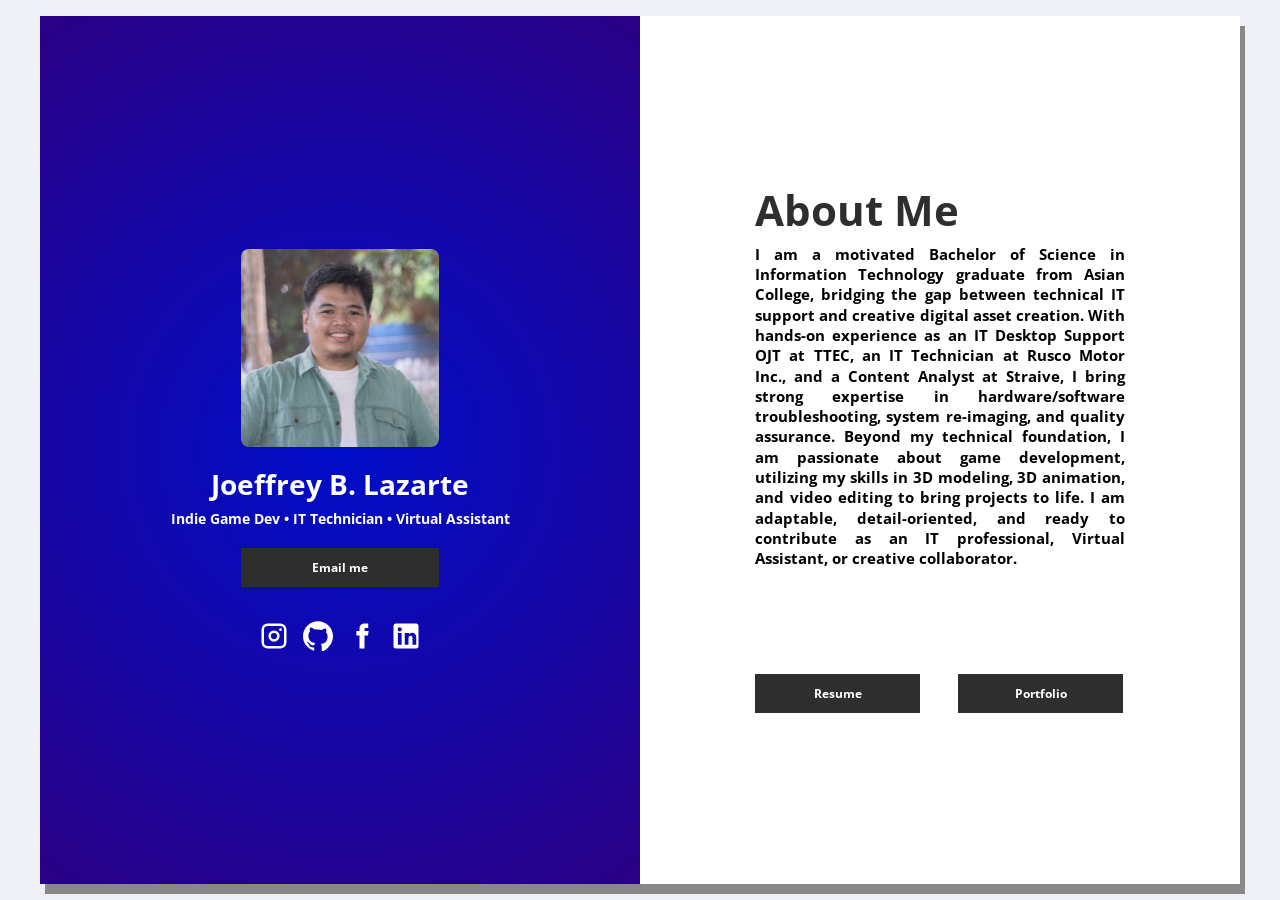
==== index.html @ 1487b23a "Add files via upload" ====
<!DOCTYPE html>
<html lang="en">
<head>
<meta charset="UTF-8">
<meta name="viewport" content="width=device-width, initial-scale=1">
<title>Esha Kurana | Game Developer</title>
<link rel="preconnect" href="https://fonts.googleapis.com">
<link rel="preconnect" href="https://fonts.gstatic.com" crossorigin>
<link href="https://fonts.googleapis.com/css2?family=Open+Sans:wght@600;700&display=swap" rel="stylesheet">
<style>
  :root {
    --panel: radial-gradient(circle, rgba(0, 13, 201, 1) 0%, rgba(42, 0, 133, 1) 100%);
    --ink: #2e2e2e;
    --white: #ffffff;
    --page: #eef0f5;
  }
  * { box-sizing: border-box; margin: 0; padding: 0; }
  body {
    font-family: "Open Sans", Arial, sans-serif;
    background: var(--page);
    color: var(--ink);
    min-height: 100vh;
    padding: 16px;
  }
  .card {
    display: grid;
    grid-template-columns: 1fr 1fr;
    min-height: calc(100vh - 32px);
    max-width: 1200px;
    margin: 0 auto;
    box-shadow: 5px 10px #888888;
  }

  /* LEFT PANEL */
  .profile {
    background: #000dc9;
    background: var(--panel);
    display: flex;
    flex-direction: column;
    align-items: center;
    justify-content: center;
    padding: 40px 20px;
    text-align: center;
  }
  .profile img {
    width: 198px;
    height: 198px;
    object-fit: cover;
    display: block;
    background: #d9cfcf;
  }
  .profile h1 {
    color: white;
    font-size: 28px;
    line-height: 1.1;
    margin-top: 22px;
    max-width: 260px;
  }
  .profile h2 {
    color: white;
    font-size: 14px;
    font-weight: 700;
    margin-top: 10px;
  }
  .btn {
    display: block;
    background: var(--ink);
    color: var(--white);
    text-decoration: none;
    font-size: 12px;
    font-weight: 700;
    text-align: center;
    padding: 11px 0;
    width: 198px;
    transition: background .2s;
  }
  .btn:hover, .btn:focus-visible { background: #000; }
  .profile .btn { margin-top: 20px; }

  .social { display: flex; gap: 14px; align-items: center; margin-top: 34px; }
  .social a { color: var(--white); display: flex; }
  .social svg { width: 30px; height: 30px; fill: currentColor; }

  /* RIGHT PANEL */
  .about {
    background: var(--white);
    display: flex;
    flex-direction: column;
    justify-content: center;
    padding: 40px 70px;
    text-align: justify;
    text-justify: inter-word;
  }
  .about-inner { max-width: 370px; margin: 0 auto; width: 100%; }
  .about h1 { font-size: 42px; line-height: 1.1; }
  .about p {
    font-size: 14.5px;
    font-weight: 700;
    line-height: 1.4;
    color: #000;
    margin-top: 12px;
  }
  .actions { display: flex; gap: 38px; margin-top: 105px; }
  .actions .btn { width: 165px; }

/* TABLET / MOBILE */
@media (max-width: 760px) {
  .card { grid-template-columns: 1fr; }
  .about { padding: 40px 28px; }
  .actions {
    margin-top: 40px;
    flex-wrap: nowrap;   /* keep buttons side by side */
    gap: 16px;
  }
  .actions .btn {
    width: auto;         /* stop using the fixed 165px */
    flex: 1;             /* each button takes half the row */
  }
}

/* SMALL PHONES */
@media (max-width: 480px) {
  .about { padding: 32px 20px; }
  .about h1 { font-size: 34px; }
  .about p { font-size: 14px; }
  .actions { gap: 12px; }
}
</style>
</head>
<body>

<main class="card">

  <!-- LEFT: profile -->
  <section class="profile">
    <!-- Replace "profile.jpg" with your own photo -->
    <img src="face.png" alt="Photo of Joeffrey B. Lazarte" style="border-radius: 8px">
    <h1>Joeffrey B. Lazarte</h1>
    <h2>Indie Game Dev • IT Technician • Virtual Assistant</h2>
    <a class="btn" href="mailto:dodot.lazarte@gmail.com">Email me</a>

    <nav class="social" aria-label="Social media">
      <!-- Replace each href="#" with your profile links -->
      <a href="https://www.instagram.com/dodotxd/" aria-label="Instagram">
        <svg viewBox="0 0 24 24"><path d="M7 2h10a5 5 0 0 1 5 5v10a5 5 0 0 1-5 5H7a5 5 0 0 1-5-5V7a5 5 0 0 1 5-5zm0 2a3 3 0 0 0-3 3v10a3 3 0 0 0 3 3h10a3 3 0 0 0 3-3V7a3 3 0 0 0-3-3H7zm5 3.5a4.5 4.5 0 1 1 0 9 4.5 4.5 0 0 1 0-9zm0 2a2.5 2.5 0 1 0 0 5 2.5 2.5 0 0 0 0-5zM17.2 5.8a1.1 1.1 0 1 1 0 2.2 1.1 1.1 0 0 1 0-2.2z"/></svg>
      </a>
<a href="https://github.com/DodotXDD" aria-label="GitHub" target="_blank" rel="noopener">
  <svg viewBox="0 0 24 24"><path d="M12 .297c-6.63 0-12 5.373-12 12 0 5.303 3.438 9.8 8.205 11.385.6.113.82-.258.82-.577 0-.285-.01-1.04-.015-2.04-3.338.724-4.042-1.61-4.042-1.61-.546-1.387-1.333-1.756-1.333-1.756-1.089-.745.083-.729.083-.729 1.205.084 1.839 1.237 1.839 1.237 1.07 1.834 2.807 1.304 3.492.997.107-.775.418-1.305.762-1.604-2.665-.305-5.467-1.334-5.467-5.931 0-1.311.469-2.381 1.236-3.221-.124-.303-.535-1.524.117-3.176 0 0 1.008-.322 3.301 1.23A11.509 11.509 0 0 1 12 6.844c1.02.005 2.047.138 3.006.404 2.291-1.552 3.297-1.23 3.297-1.23.653 1.653.242 2.874.118 3.176.77.84 1.235 1.911 1.235 3.221 0 4.609-2.807 5.624-5.479 5.921.43.372.823 1.102.823 2.222 0 1.606-.015 2.896-.015 3.286 0 .321.216.694.825.576C20.565 22.092 24 17.592 24 12.297c0-6.627-5.373-12-12-12"/></svg>
</a>
      </a>
      <a href="https://www.facebook.com/joeffrey.lazarte.988/" aria-label="Facebook">
        <svg viewBox="0 0 24 24"><path d="M14 8V6.500c0-.7.200-1 1.200-1H17V2h-2.800C11.300 2 10 3.700 10 6v2H7.500v3.500H10V22h4v-10.500h2.800L17.300 8H14z"/></svg>
      </a>
      <a href="https://www.linkedin.com/in/joeffrey-lazarte-47297b235" aria-label="LinkedIn">
        <svg viewBox="0 0 24 24"><path d="M4 2h16a2 2 0 0 1 2 2v16a2 2 0 0 1-2 2H4a2 2 0 0 1-2-2V4a2 2 0 0 1 2-2zm1.500 7.500V19h3V9.500h-3zM7 5a1.700 1.700 0 1 0 0 3.400A1.700 1.700 0 0 0 7 5zm4 4.500V19h3v-5c0-1.400.6-2.200 1.700-2.200 1.100 0 1.500.8 1.500 2.200v5h3v-5.700c0-2.700-1.400-4-3.300-4-1.300 0-2.100.7-2.500 1.300V9.500H11z" fill-rule="evenodd"/></svg>
      </a>
    </nav>
  </section>

  <!-- RIGHT: about -->
  <section class="about">
    <div class="about-inner">
      <h1>About Me</h1>
      <p>
I am a motivated Bachelor of Science in Information Technology graduate from Asian College, bridging the gap between technical IT support and creative digital asset creation. With hands-on experience as an IT Desktop Support OJT at TTEC, an IT Technician at Rusco Motor Inc., and a Content Analyst at Straive, I bring strong expertise in hardware/software troubleshooting, system re-imaging, and quality assurance. Beyond my technical foundation, I am passionate about game development, utilizing my skills in 3D modeling, 3D animation, and video editing to bring projects to life. I am adaptable, detail-oriented, and ready to contribute as an IT professional, Virtual Assistant, or creative collaborator.
      </p>
      <div class="actions">
        <!-- Replace with links to your resume and portfolio -->
        <a class="btn" href="https://drive.google.com/file/d/1VAEqomhsJ4fU99PU3t4I140rJVfpsrLW/view?usp=sharing">Resume</a>
        <a class="btn" href="https://github.com/DodotXDD">Portfolio</a>
      </div>
    </div>
  </section>

</main>

</body>
</html>
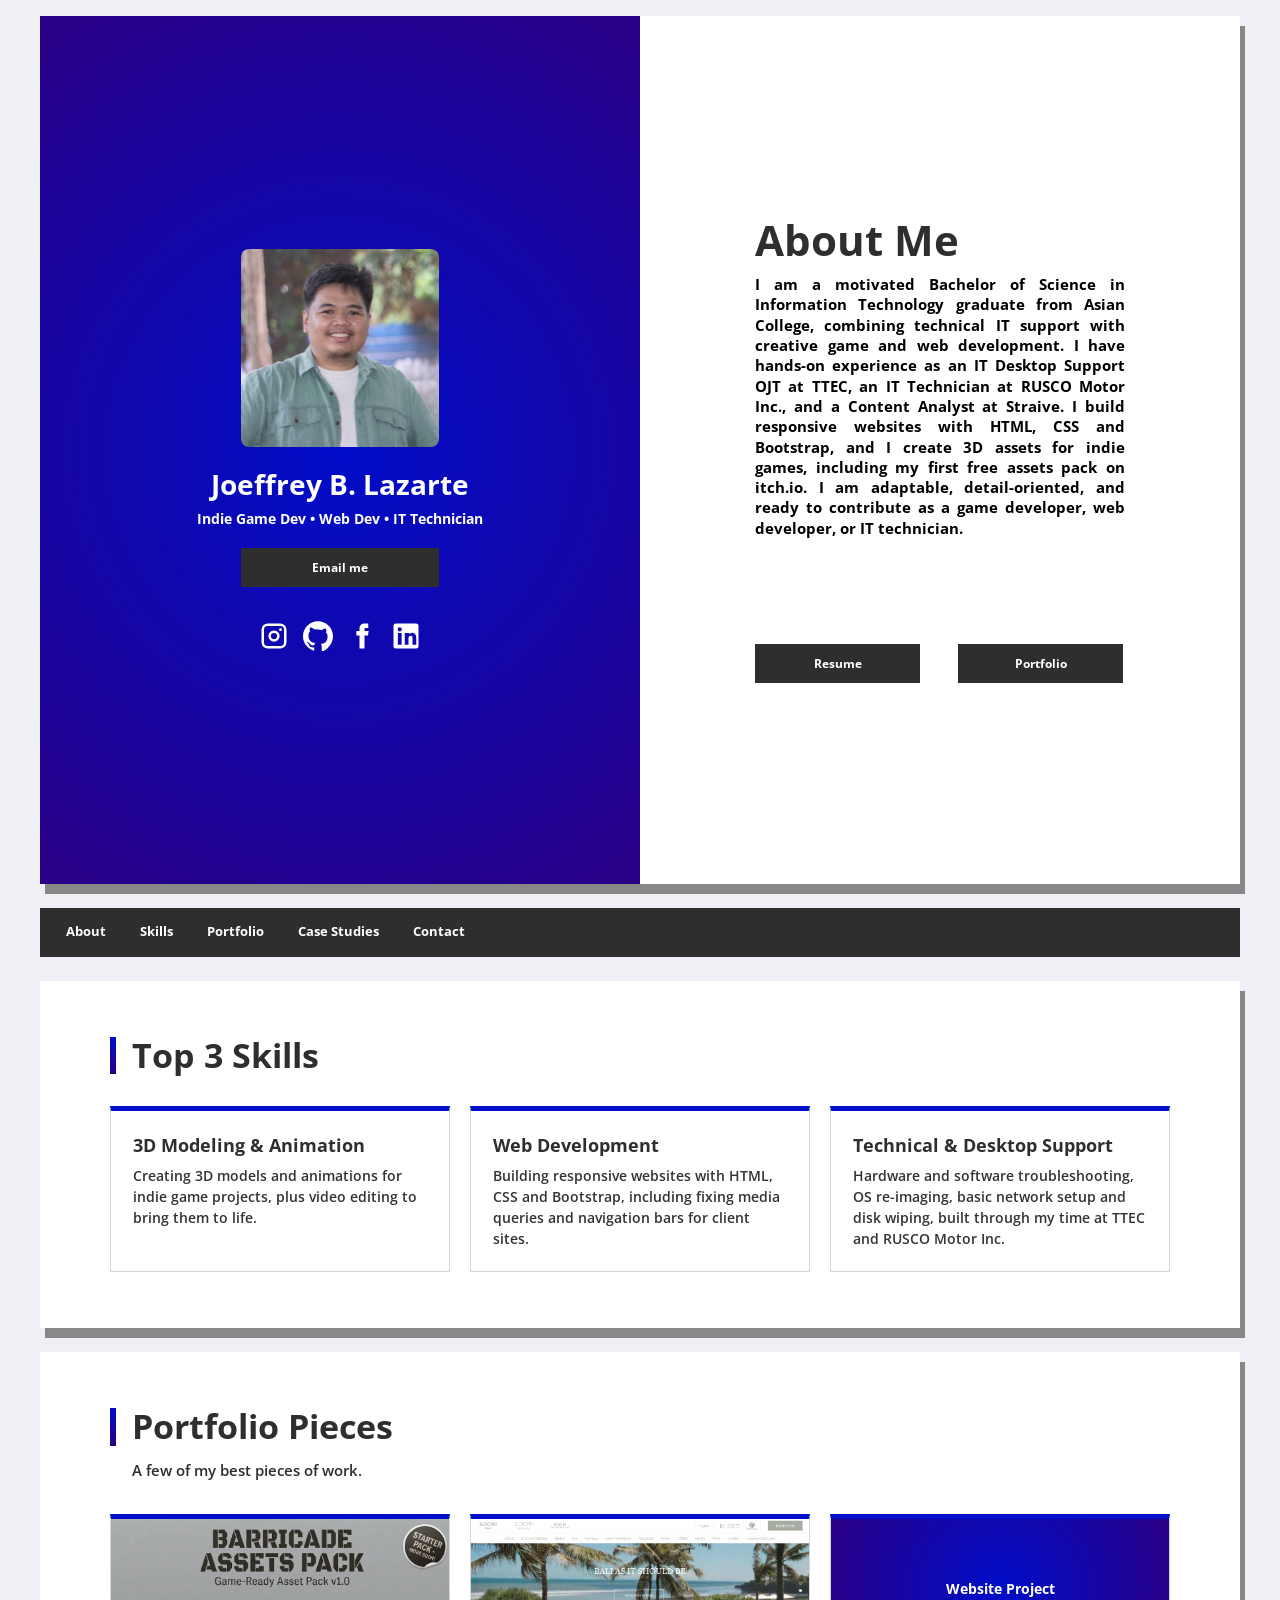
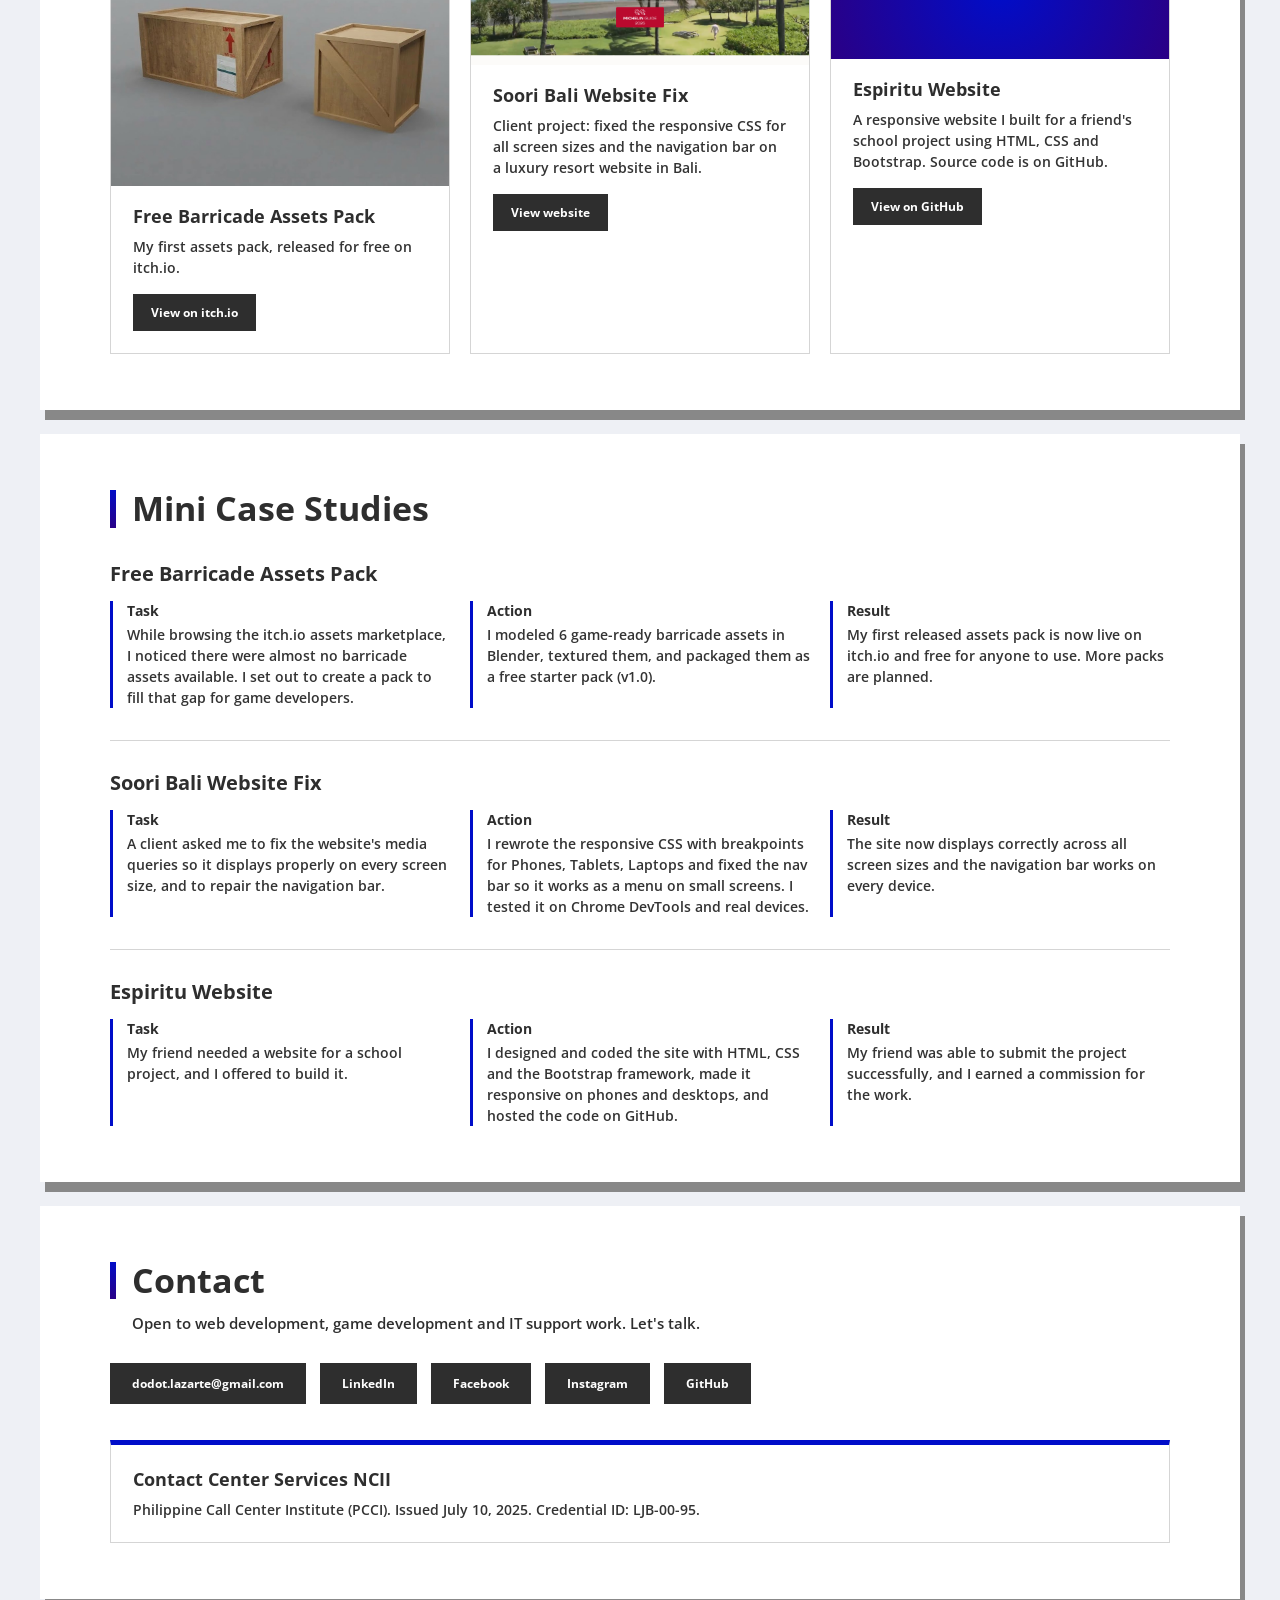
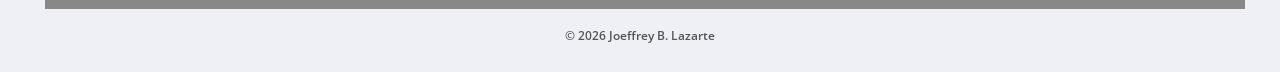
==== commit 46489b21: "move face.png into img folder and updated index" ====
--- a/index.html
+++ b/index.html
@@ -3,7 +3,7 @@
 <head>
 <meta charset="UTF-8">
 <meta name="viewport" content="width=device-width, initial-scale=1">
-<title>Esha Kurana | Game Developer</title>
+<title>Joeffrey B. Lazarte | Portfolio</title>
 <link rel="preconnect" href="https://fonts.googleapis.com">
 <link rel="preconnect" href="https://fonts.gstatic.com" crossorigin>
 <link href="https://fonts.googleapis.com/css2?family=Open+Sans:wght@600;700&display=swap" rel="stylesheet">
@@ -103,6 +103,54 @@
   .actions { display: flex; gap: 38px; margin-top: 105px; }
   .actions .btn { width: 165px; }
 
+/* SCROLL SECTIONS */
+html { scroll-behavior: smooth; }
+.nav {
+  position: sticky; top: 0; z-index: 5;
+  max-width: 1200px; margin: 24px auto 0;
+  background: var(--ink);
+  display: flex; gap: 6px; overflow-x: auto; padding: 0 12px;
+}
+.nav a {
+  color: #fff; text-decoration: none; white-space: nowrap;
+  font-size: 13px; font-weight: 700; padding: 14px;
+  border-bottom: 3px solid transparent;
+}
+.nav a:hover, .nav a:focus-visible { border-bottom-color: #fff; }
+.wrap { max-width: 1200px; margin: 0 auto; }
+.sec {
+  background: var(--white); margin-top: 24px; padding: 56px 70px;
+  box-shadow: 5px 10px #888888; scroll-margin-top: 56px;
+}
+.sec h2 {
+  font-size: 34px; line-height: 1.1; padding-left: 16px;
+  border-left: 6px solid; border-image: linear-gradient(#000dc9, #2a0085) 1;
+}
+.lead { margin: 14px 0 0 22px; max-width: 640px; font-size: 14.5px; line-height: 1.5; font-weight: 600; }
+.grid { display: grid; grid-template-columns: repeat(3, 1fr); gap: 20px; margin-top: 32px; }
+.tile { border: 1px solid #d5d5d5; border-top: 5px solid #000dc9; padding: 22px; }
+.tile h3 { font-size: 18px; margin-bottom: 8px; }
+.tile p, .tar p { font-size: 14px; line-height: 1.5; font-weight: 600; color: #333; }
+.thumb {
+  
+  height: 140px; margin: -22px -22px 18px; overflow: hidden;
+  background: var(--panel); color: #fff; font-weight: 700; font-size: 14px;
+  display: flex; align-items: center; justify-content: center;
+}
+.thumb img { width: 100%; height: 100%; object-fit: cover; }
+.thumb-img { height: auto; }
+.thumb-img img { height: auto; display: block; }
+.tile .btn { width: auto; display: inline-block; padding: 10px 18px; margin-top: 16px; }
+.case { margin-top: 32px; padding-top: 28px; border-top: 1px solid #d5d5d5; }
+.case:first-of-type { border-top: 0; padding-top: 0; }
+.case h3 { font-size: 20px; }
+.tar { display: grid; grid-template-columns: repeat(3, 1fr); gap: 20px; margin-top: 14px; }
+.tar div { border-left: 3px solid #000dc9; padding-left: 14px; }
+.tar b { display: block; font-size: 14px; margin-bottom: 4px; }
+.links { display: flex; flex-wrap: wrap; gap: 14px; margin-top: 28px; }
+.links .btn { width: auto; padding: 12px 22px; }
+footer { text-align: center; font-size: 12px; font-weight: 600; color: #555; padding: 28px 0 12px; }
+
 /* TABLET / MOBILE */
 @media (max-width: 760px) {
   .card { grid-template-columns: 1fr; }
@@ -125,18 +173,24 @@
   .about p { font-size: 14px; }
   .actions { gap: 12px; }
 }
+@media (max-width: 760px) {
+  .nav { margin-top: 16px; }
+  .sec { padding: 36px 22px; }
+  .sec h2 { font-size: 28px; }
+  .grid, .tar { grid-template-columns: 1fr; }
+}
 </style>
 </head>
 <body>
 
-<main class="card">
+<main class="card" id="about">
 
   <!-- LEFT: profile -->
   <section class="profile">
     <!-- Replace "profile.jpg" with your own photo -->
-    <img src="face.png" alt="Photo of Joeffrey B. Lazarte" style="border-radius: 8px">
+    <img src="img\face.png" alt="Photo of Joeffrey B. Lazarte" style="border-radius: 8px">
     <h1>Joeffrey B. Lazarte</h1>
-    <h2>Indie Game Dev • IT Technician • Virtual Assistant</h2>
+    <h2>Indie Game Dev • Web Dev • IT Technician</h2>
     <a class="btn" href="mailto:dodot.lazarte@gmail.com">Email me</a>
 
     <nav class="social" aria-label="Social media">
@@ -147,7 +201,6 @@
 <a href="https://github.com/DodotXDD" aria-label="GitHub" target="_blank" rel="noopener">
   <svg viewBox="0 0 24 24"><path d="M12 .297c-6.63 0-12 5.373-12 12 0 5.303 3.438 9.8 8.205 11.385.6.113.82-.258.82-.577 0-.285-.01-1.04-.015-2.04-3.338.724-4.042-1.61-4.042-1.61-.546-1.387-1.333-1.756-1.333-1.756-1.089-.745.083-.729.083-.729 1.205.084 1.839 1.237 1.839 1.237 1.07 1.834 2.807 1.304 3.492.997.107-.775.418-1.305.762-1.604-2.665-.305-5.467-1.334-5.467-5.931 0-1.311.469-2.381 1.236-3.221-.124-.303-.535-1.524.117-3.176 0 0 1.008-.322 3.301 1.23A11.509 11.509 0 0 1 12 6.844c1.02.005 2.047.138 3.006.404 2.291-1.552 3.297-1.23 3.297-1.23.653 1.653.242 2.874.118 3.176.77.84 1.235 1.911 1.235 3.221 0 4.609-2.807 5.624-5.479 5.921.43.372.823 1.102.823 2.222 0 1.606-.015 2.896-.015 3.286 0 .321.216.694.825.576C20.565 22.092 24 17.592 24 12.297c0-6.627-5.373-12-12-12"/></svg>
 </a>
-      </a>
       <a href="https://www.facebook.com/joeffrey.lazarte.988/" aria-label="Facebook">
         <svg viewBox="0 0 24 24"><path d="M14 8V6.500c0-.7.200-1 1.200-1H17V2h-2.800C11.300 2 10 3.700 10 6v2H7.500v3.500H10V22h4v-10.500h2.800L17.300 8H14z"/></svg>
       </a>
@@ -161,18 +214,128 @@
   <section class="about">
     <div class="about-inner">
       <h1>About Me</h1>
-      <p>
-I am a motivated Bachelor of Science in Information Technology graduate from Asian College, bridging the gap between technical IT support and creative digital asset creation. With hands-on experience as an IT Desktop Support OJT at TTEC, an IT Technician at Rusco Motor Inc., and a Content Analyst at Straive, I bring strong expertise in hardware/software troubleshooting, system re-imaging, and quality assurance. Beyond my technical foundation, I am passionate about game development, utilizing my skills in 3D modeling, 3D animation, and video editing to bring projects to life. I am adaptable, detail-oriented, and ready to contribute as an IT professional, Virtual Assistant, or creative collaborator.
-      </p>
+<p>
+I am a motivated Bachelor of Science in Information Technology graduate from Asian College, combining technical IT support with creative game and web development. I have hands-on experience as an IT Desktop Support OJT at TTEC, an IT Technician at RUSCO Motor Inc., and a Content Analyst at Straive. I build responsive websites with HTML, CSS and Bootstrap, and I create 3D assets for indie games, including my first free assets pack on itch.io. I am adaptable, detail-oriented, and ready to contribute as a game developer, web developer, or IT technician.
+</p>
       <div class="actions">
         <!-- Replace with links to your resume and portfolio -->
         <a class="btn" href="https://drive.google.com/file/d/1VAEqomhsJ4fU99PU3t4I140rJVfpsrLW/view?usp=sharing">Resume</a>
-        <a class="btn" href="https://github.com/DodotXDD">Portfolio</a>
+        <a class="btn" href="#work">Portfolio</a>
       </div>
     </div>
   </section>
 
 </main>
+
+<nav class="nav" aria-label="Page sections">
+  <a href="#about">About</a>
+  <a href="#skills">Skills</a>
+  <a href="#work">Portfolio</a>
+  <a href="#cases">Case Studies</a>
+  <a href="#contact">Contact</a>
+</nav>
+
+<div class="wrap">
+
+  <!-- 2. TOP 3 SKILLS -->
+  <section class="sec" id="skills">
+    <h2>Top 3 Skills</h2>
+    <div class="grid">
+      <div class="tile">
+        <h3>3D Modeling &amp; Animation</h3>
+        <p>Creating 3D models and animations for indie game projects, plus video editing to bring them to life.</p>
+      </div>
+      <div class="tile">
+        <h3>Web Development</h3>
+        <p>Building responsive websites with HTML, CSS and Bootstrap, including fixing media queries and navigation bars for client sites.</p>
+      </div>
+      <div class="tile">
+        <h3>Technical &amp; Desktop Support</h3>
+        <p>Hardware and software troubleshooting, OS re-imaging, basic network setup and disk wiping, built through my time at TTEC and RUSCO Motor Inc.</p>
+      </div>
+    </div>
+  </section>
+
+  <!-- 3. PORTFOLIO PIECES: replace the placeholder text, thumbnails and links -->
+  <section class="sec" id="work">
+    <h2>Portfolio Pieces</h2>
+    <p class="lead">A few of my best pieces of work.</p>
+    <div class="grid">
+      <div class="tile">
+        <!-- To use a screenshot: <div class="thumb"><img src="piece1.png" alt="..."></div> -->
+        <div class="thumb thumb-img"><img src="img\Thumnail.jpg" alt="Free Barricade Assets Pack thumbnail"></div>
+        <h3>Free Barricade Assets Pack</h3>
+        <p>My first assets pack, released for free on itch.io.</p>
+        <a class="btn" href="https://dodotxd.itch.io/free-barricade-assets-pack" target="_blank" rel="noopener">View on itch.io</a>
+      </div>
+    <div class="tile">
+      <div class="thumb thumb-img"><img src="img\sooribali.png" alt="Soori Bali website"></div>
+      <h3>Soori Bali Website Fix</h3>
+      <p>Client project: fixed the responsive CSS for all screen sizes and the navigation bar on a luxury resort website in Bali.</p>
+      <a class="btn" href="https://www.sooribali.com/" target="_blank" rel="noopener">View website</a>
+    </div>  
+    <div class="tile">
+      <div class="thumb">Website Project</div>
+      <h3>Espiritu Website</h3>
+      <p>A responsive website I built for a friend's school project using HTML, CSS and Bootstrap. Source code is on GitHub.</p>
+      <a class="btn" href="https://github.com/DodotXDD/Espiritu" target="_blank" rel="noopener">View on GitHub</a>
+    </div>
+     </div>
+  </section>
+
+  <!-- 4. MINI CASE STUDIES: one per piece, Task > Action > Result -->
+  <section class="sec" id="cases">
+    <h2>Mini Case Studies</h2>
+    <div class="case">
+      <h3>Free Barricade Assets Pack</h3>
+      <div class="tar">
+        <div><b>Task</b><p>While browsing the itch.io assets marketplace, I noticed there were almost no barricade assets available. I set out to create a pack to fill that gap for game developers.</p></div>
+        <div><b>Action</b><p>I modeled 6 game-ready barricade assets in Blender, textured them, and packaged them as a free starter pack (v1.0).</p></div>
+        <div><b>Result</b><p>My first released assets pack is now live on itch.io and free for anyone to use. More packs are planned.</p></div>
+      </div>
+    </div>
+  <div class="case">
+    <h3>Soori Bali Website Fix</h3>
+    <div class="tar">
+      <div><b>Task</b><p>A client asked me to fix the website's media queries so it displays properly on every screen size, and to repair the navigation bar.</p></div>
+      <div><b>Action</b><p>I rewrote the responsive CSS with breakpoints for Phones, Tablets, Laptops and fixed the nav bar so it works as a menu on small screens. I tested it on Chrome DevTools and real devices.</p></div>
+      <div><b>Result</b><p>The site now displays correctly across all screen sizes and the navigation bar works on every device.</p></div>
+    </div>
+  </div>
+<div class="case">
+  <h3>Espiritu Website</h3>
+    <div class="tar">
+      <div><b>Task</b><p>My friend needed a website for a school project, and I offered to build it.</p></div>
+      <div><b>Action</b><p>I designed and coded the site with HTML, CSS and the Bootstrap framework, made it responsive on phones and desktops, and hosted the code on GitHub.</p></div>
+      <div><b>Result</b><p>My friend was able to submit the project successfully, and I earned a commission for the work.</p></div>
+    </div>
+</div>
+  </section>
+
+  <!-- 5. CONTACT LINKS (+ optional credibility) -->
+  <section class="sec" id="contact">
+    <h2>Contact</h2>
+    <p class="lead">Open to web development, game development and IT support work. Let's talk.</p>
+    <div class="links">
+      <a class="btn" href="mailto:dodot.lazarte@gmail.com">dodot.lazarte@gmail.com</a>
+      <a class="btn" href="https://www.linkedin.com/in/joeffrey-lazarte-47297b235" target="_blank" rel="noopener">LinkedIn</a>
+      <a class="btn" href="https://www.facebook.com/joeffrey.lazarte.988/" target="_blank" rel="noopener">Facebook</a>
+      <a class="btn" href="https://www.instagram.com/dodotxd/" target="_blank" rel="noopener">Instagram</a>
+      <a class="btn" href="https://github.com/DodotXDD" target="_blank" rel="noopener">GitHub</a>
+      <!-- Add your freelance profile here once it is live:
+      <a class="btn" href="URL" target="_blank" rel="noopener">Freelance Profile</a> -->
+    </div>
+    <div class="grid" style="grid-template-columns: 1fr; margin-top: 36px;">
+      <div class="tile">
+        <h3>Contact Center Services NCII</h3>
+        <p>Philippine Call Center Institute (PCCI). Issued July 10, 2025. Credential ID: LJB-00-95.</p>
+      </div>
+    </div>
+  </section>
+
+</div>
+
+<footer>&copy; 2026 Joeffrey B. Lazarte</footer>
 
 </body>
 </html>
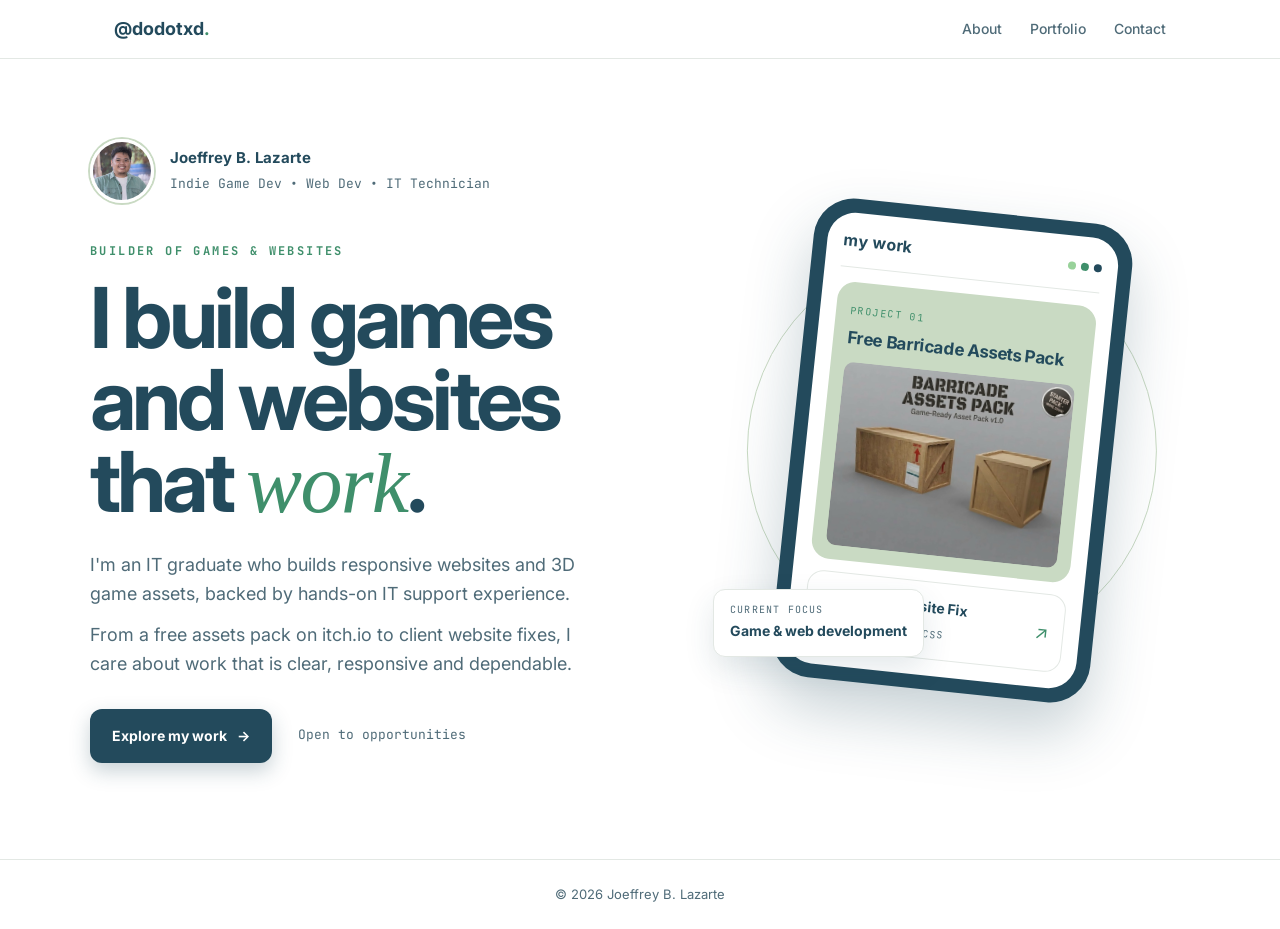
==== commit 46b248c8: "update" ====
--- a/index.html
+++ b/index.html
@@ -1,341 +1,26 @@
-<!DOCTYPE html>
-<html lang="en">
-<head>
-<meta charset="UTF-8">
-<meta name="viewport" content="width=device-width, initial-scale=1">
-<title>Joeffrey B. Lazarte | Portfolio</title>
-<link rel="preconnect" href="https://fonts.googleapis.com">
-<link rel="preconnect" href="https://fonts.gstatic.com" crossorigin>
-<link href="https://fonts.googleapis.com/css2?family=Open+Sans:wght@600;700&display=swap" rel="stylesheet">
-<style>
-  :root {
-    --panel: radial-gradient(circle, rgba(0, 13, 201, 1) 0%, rgba(42, 0, 133, 1) 100%);
-    --ink: #2e2e2e;
-    --white: #ffffff;
-    --page: #eef0f5;
-  }
-  * { box-sizing: border-box; margin: 0; padding: 0; }
-  body {
-    font-family: "Open Sans", Arial, sans-serif;
-    background: var(--page);
-    color: var(--ink);
-    min-height: 100vh;
-    padding: 16px;
-  }
-  .card {
-    display: grid;
-    grid-template-columns: 1fr 1fr;
-    min-height: calc(100vh - 32px);
-    max-width: 1200px;
-    margin: 0 auto;
-    box-shadow: 5px 10px #888888;
-  }
-
-  /* LEFT PANEL */
-  .profile {
-    background: #000dc9;
-    background: var(--panel);
-    display: flex;
-    flex-direction: column;
-    align-items: center;
-    justify-content: center;
-    padding: 40px 20px;
-    text-align: center;
-  }
-  .profile img {
-    width: 198px;
-    height: 198px;
-    object-fit: cover;
-    display: block;
-    background: #d9cfcf;
-  }
-  .profile h1 {
-    color: white;
-    font-size: 28px;
-    line-height: 1.1;
-    margin-top: 22px;
-    max-width: 260px;
-  }
-  .profile h2 {
-    color: white;
-    font-size: 14px;
-    font-weight: 700;
-    margin-top: 10px;
-  }
-  .btn {
-    display: block;
-    background: var(--ink);
-    color: var(--white);
-    text-decoration: none;
-    font-size: 12px;
-    font-weight: 700;
-    text-align: center;
-    padding: 11px 0;
-    width: 198px;
-    transition: background .2s;
-  }
-  .btn:hover, .btn:focus-visible { background: #000; }
-  .profile .btn { margin-top: 20px; }
-
-  .social { display: flex; gap: 14px; align-items: center; margin-top: 34px; }
-  .social a { color: var(--white); display: flex; }
-  .social svg { width: 30px; height: 30px; fill: currentColor; }
-
-  /* RIGHT PANEL */
-  .about {
-    background: var(--white);
-    display: flex;
-    flex-direction: column;
-    justify-content: center;
-    padding: 40px 70px;
-    text-align: justify;
-    text-justify: inter-word;
-  }
-  .about-inner { max-width: 370px; margin: 0 auto; width: 100%; }
-  .about h1 { font-size: 42px; line-height: 1.1; }
-  .about p {
-    font-size: 14.5px;
-    font-weight: 700;
-    line-height: 1.4;
-    color: #000;
-    margin-top: 12px;
-  }
-  .actions { display: flex; gap: 38px; margin-top: 105px; }
-  .actions .btn { width: 165px; }
-
-/* SCROLL SECTIONS */
-html { scroll-behavior: smooth; }
-.nav {
-  position: sticky; top: 0; z-index: 5;
-  max-width: 1200px; margin: 24px auto 0;
-  background: var(--ink);
-  display: flex; gap: 6px; overflow-x: auto; padding: 0 12px;
-}
-.nav a {
-  color: #fff; text-decoration: none; white-space: nowrap;
-  font-size: 13px; font-weight: 700; padding: 14px;
-  border-bottom: 3px solid transparent;
-}
-.nav a:hover, .nav a:focus-visible { border-bottom-color: #fff; }
-.wrap { max-width: 1200px; margin: 0 auto; }
-.sec {
-  background: var(--white); margin-top: 24px; padding: 56px 70px;
-  box-shadow: 5px 10px #888888; scroll-margin-top: 56px;
-}
-.sec h2 {
-  font-size: 34px; line-height: 1.1; padding-left: 16px;
-  border-left: 6px solid; border-image: linear-gradient(#000dc9, #2a0085) 1;
-}
-.lead { margin: 14px 0 0 22px; max-width: 640px; font-size: 14.5px; line-height: 1.5; font-weight: 600; }
-.grid { display: grid; grid-template-columns: repeat(3, 1fr); gap: 20px; margin-top: 32px; }
-.tile { border: 1px solid #d5d5d5; border-top: 5px solid #000dc9; padding: 22px; }
-.tile h3 { font-size: 18px; margin-bottom: 8px; }
-.tile p, .tar p { font-size: 14px; line-height: 1.5; font-weight: 600; color: #333; }
-.thumb {
-  
-  height: 140px; margin: -22px -22px 18px; overflow: hidden;
-  background: var(--panel); color: #fff; font-weight: 700; font-size: 14px;
-  display: flex; align-items: center; justify-content: center;
-}
-.thumb img { width: 100%; height: 100%; object-fit: cover; }
-.thumb-img { height: auto; }
-.thumb-img img { height: auto; display: block; }
-.tile .btn { width: auto; display: inline-block; padding: 10px 18px; margin-top: 16px; }
-.case { margin-top: 32px; padding-top: 28px; border-top: 1px solid #d5d5d5; }
-.case:first-of-type { border-top: 0; padding-top: 0; }
-.case h3 { font-size: 20px; }
-.tar { display: grid; grid-template-columns: repeat(3, 1fr); gap: 20px; margin-top: 14px; }
-.tar div { border-left: 3px solid #000dc9; padding-left: 14px; }
-.tar b { display: block; font-size: 14px; margin-bottom: 4px; }
-.links { display: flex; flex-wrap: wrap; gap: 14px; margin-top: 28px; }
-.links .btn { width: auto; padding: 12px 22px; }
-footer { text-align: center; font-size: 12px; font-weight: 600; color: #555; padding: 28px 0 12px; }
-
-/* TABLET / MOBILE */
-@media (max-width: 760px) {
-  .card { grid-template-columns: 1fr; }
-  .about { padding: 40px 28px; }
-  .actions {
-    margin-top: 40px;
-    flex-wrap: nowrap;   /* keep buttons side by side */
-    gap: 16px;
-  }
-  .actions .btn {
-    width: auto;         /* stop using the fixed 165px */
-    flex: 1;             /* each button takes half the row */
-  }
-}
-
-/* SMALL PHONES */
-@media (max-width: 480px) {
-  .about { padding: 32px 20px; }
-  .about h1 { font-size: 34px; }
-  .about p { font-size: 14px; }
-  .actions { gap: 12px; }
-}
-@media (max-width: 760px) {
-  .nav { margin-top: 16px; }
-  .sec { padding: 36px 22px; }
-  .sec h2 { font-size: 28px; }
-  .grid, .tar { grid-template-columns: 1fr; }
-}
-</style>
-</head>
-<body>
-
-<main class="card" id="about">
-
-  <!-- LEFT: profile -->
-  <section class="profile">
-    <!-- Replace "profile.jpg" with your own photo -->
-    <img src="img\face.png" alt="Photo of Joeffrey B. Lazarte" style="border-radius: 8px">
-    <h1>Joeffrey B. Lazarte</h1>
-    <h2>Indie Game Dev • Web Dev • IT Technician</h2>
-    <a class="btn" href="mailto:dodot.lazarte@gmail.com">Email me</a>
-
-    <nav class="social" aria-label="Social media">
-      <!-- Replace each href="#" with your profile links -->
-      <a href="https://www.instagram.com/dodotxd/" aria-label="Instagram">
-        <svg viewBox="0 0 24 24"><path d="M7 2h10a5 5 0 0 1 5 5v10a5 5 0 0 1-5 5H7a5 5 0 0 1-5-5V7a5 5 0 0 1 5-5zm0 2a3 3 0 0 0-3 3v10a3 3 0 0 0 3 3h10a3 3 0 0 0 3-3V7a3 3 0 0 0-3-3H7zm5 3.5a4.5 4.5 0 1 1 0 9 4.5 4.5 0 0 1 0-9zm0 2a2.5 2.5 0 1 0 0 5 2.5 2.5 0 0 0 0-5zM17.2 5.8a1.1 1.1 0 1 1 0 2.2 1.1 1.1 0 0 1 0-2.2z"/></svg>
-      </a>
-<a href="https://github.com/DodotXDD" aria-label="GitHub" target="_blank" rel="noopener">
-  <svg viewBox="0 0 24 24"><path d="M12 .297c-6.63 0-12 5.373-12 12 0 5.303 3.438 9.8 8.205 11.385.6.113.82-.258.82-.577 0-.285-.01-1.04-.015-2.04-3.338.724-4.042-1.61-4.042-1.61-.546-1.387-1.333-1.756-1.333-1.756-1.089-.745.083-.729.083-.729 1.205.084 1.839 1.237 1.839 1.237 1.07 1.834 2.807 1.304 3.492.997.107-.775.418-1.305.762-1.604-2.665-.305-5.467-1.334-5.467-5.931 0-1.311.469-2.381 1.236-3.221-.124-.303-.535-1.524.117-3.176 0 0 1.008-.322 3.301 1.23A11.509 11.509 0 0 1 12 6.844c1.02.005 2.047.138 3.006.404 2.291-1.552 3.297-1.23 3.297-1.23.653 1.653.242 2.874.118 3.176.77.84 1.235 1.911 1.235 3.221 0 4.609-2.807 5.624-5.479 5.921.43.372.823 1.102.823 2.222 0 1.606-.015 2.896-.015 3.286 0 .321.216.694.825.576C20.565 22.092 24 17.592 24 12.297c0-6.627-5.373-12-12-12"/></svg>
-</a>
-      <a href="https://www.facebook.com/joeffrey.lazarte.988/" aria-label="Facebook">
-        <svg viewBox="0 0 24 24"><path d="M14 8V6.500c0-.7.200-1 1.200-1H17V2h-2.800C11.300 2 10 3.700 10 6v2H7.500v3.500H10V22h4v-10.500h2.800L17.300 8H14z"/></svg>
-      </a>
-      <a href="https://www.linkedin.com/in/joeffrey-lazarte-47297b235" aria-label="LinkedIn">
-        <svg viewBox="0 0 24 24"><path d="M4 2h16a2 2 0 0 1 2 2v16a2 2 0 0 1-2 2H4a2 2 0 0 1-2-2V4a2 2 0 0 1 2-2zm1.500 7.500V19h3V9.500h-3zM7 5a1.700 1.700 0 1 0 0 3.400A1.700 1.700 0 0 0 7 5zm4 4.500V19h3v-5c0-1.400.6-2.200 1.700-2.200 1.100 0 1.500.8 1.500 2.200v5h3v-5.700c0-2.700-1.400-4-3.300-4-1.300 0-2.100.7-2.500 1.300V9.500H11z" fill-rule="evenodd"/></svg>
-      </a>
-    </nav>
-  </section>
-
-  <!-- RIGHT: about -->
-  <section class="about">
-    <div class="about-inner">
-      <h1>About Me</h1>
-<p>
-I am a motivated Bachelor of Science in Information Technology graduate from Asian College, combining technical IT support with creative game and web development. I have hands-on experience as an IT Desktop Support OJT at TTEC, an IT Technician at RUSCO Motor Inc., and a Content Analyst at Straive. I build responsive websites with HTML, CSS and Bootstrap, and I create 3D assets for indie games, including my first free assets pack on itch.io. I am adaptable, detail-oriented, and ready to contribute as a game developer, web developer, or IT technician.
-</p>
-      <div class="actions">
-        <!-- Replace with links to your resume and portfolio -->
-        <a class="btn" href="https://drive.google.com/file/d/1VAEqomhsJ4fU99PU3t4I140rJVfpsrLW/view?usp=sharing">Resume</a>
-        <a class="btn" href="#work">Portfolio</a>
-      </div>
-    </div>
-  </section>
-
+<!DOCTYPE html><html lang="en"><head><meta charset="UTF-8"><meta name="viewport" content="width=device-width, initial-scale=1">
+<link rel="preconnect" href="https://fonts.googleapis.com"><link rel="preconnect" href="https://fonts.gstatic.com" crossorigin>
+<link href="https://fonts.googleapis.com/css2?family=Inter:wght@400;500;700&family=JetBrains+Mono:wght@500;700&display=swap" rel="stylesheet">
+<link rel="stylesheet" href="style.css"><title>Joeffrey B. Lazarte | Indie Game Dev &amp; Web Dev</title></head><body>
+<header><div class="wrap"><a class="brand" href="index.html">@dodotxd<span>.</span></a>
+<nav><a href="about.html">About</a><a href="portfolio.html">Portfolio</a><a href="contact.html">Contact</a></nav></div></header>
+<main class="wrap hero">
+  <div>
+    <div class="who"><img src="img/face.png" alt="Photo of Joeffrey B. Lazarte"><div><b>Joeffrey B. Lazarte</b><span class="mono">Indie Game Dev • Web Dev • IT Technician</span></div></div>
+    <span class="eyebrow">Builder of games &amp; websites</span>
+    <h1>I build games and websites that <em>work</em>.</h1>
+    <p>I'm an IT graduate who builds responsive websites and 3D game assets, backed by hands-on IT support experience.</p>
+    <p>From a free assets pack on itch.io to client website fixes, I care about work that is clear, responsive and dependable.</p>
+    <div class="cta"><a class="btn" href="portfolio.html">Explore my work <span>&rarr;</span></a><span class="mono">Open to opportunities</span></div>
+  </div>
+  <div class="stage">
+    <div class="ring"></div>
+    <div class="device"><div class="screen">
+      <div class="screen-top"><span>my work</span><span class="dots"><i></i><i></i><i></i></span></div>
+      <div class="proj"><small>PROJECT 01</small><b>Free Barricade Assets Pack</b><img src="img/Thumnail.jpg" alt="Free Barricade Assets Pack"></div>
+      <div class="mini"><div><b>Soori Bali Website Fix</b><small>WEB · CLIENT · CSS</small></div><span>&#8599;</span></div>
+    </div></div>
+    <div class="chip"><small>Current focus</small><b>Game &amp; web development</b></div>
+  </div>
 </main>
-
-<nav class="nav" aria-label="Page sections">
-  <a href="#about">About</a>
-  <a href="#skills">Skills</a>
-  <a href="#work">Portfolio</a>
-  <a href="#cases">Case Studies</a>
-  <a href="#contact">Contact</a>
-</nav>
-
-<div class="wrap">
-
-  <!-- 2. TOP 3 SKILLS -->
-  <section class="sec" id="skills">
-    <h2>Top 3 Skills</h2>
-    <div class="grid">
-      <div class="tile">
-        <h3>3D Modeling &amp; Animation</h3>
-        <p>Creating 3D models and animations for indie game projects, plus video editing to bring them to life.</p>
-      </div>
-      <div class="tile">
-        <h3>Web Development</h3>
-        <p>Building responsive websites with HTML, CSS and Bootstrap, including fixing media queries and navigation bars for client sites.</p>
-      </div>
-      <div class="tile">
-        <h3>Technical &amp; Desktop Support</h3>
-        <p>Hardware and software troubleshooting, OS re-imaging, basic network setup and disk wiping, built through my time at TTEC and RUSCO Motor Inc.</p>
-      </div>
-    </div>
-  </section>
-
-  <!-- 3. PORTFOLIO PIECES: replace the placeholder text, thumbnails and links -->
-  <section class="sec" id="work">
-    <h2>Portfolio Pieces</h2>
-    <p class="lead">A few of my best pieces of work.</p>
-    <div class="grid">
-      <div class="tile">
-        <!-- To use a screenshot: <div class="thumb"><img src="piece1.png" alt="..."></div> -->
-        <div class="thumb thumb-img"><img src="img\Thumnail.jpg" alt="Free Barricade Assets Pack thumbnail"></div>
-        <h3>Free Barricade Assets Pack</h3>
-        <p>My first assets pack, released for free on itch.io.</p>
-        <a class="btn" href="https://dodotxd.itch.io/free-barricade-assets-pack" target="_blank" rel="noopener">View on itch.io</a>
-      </div>
-    <div class="tile">
-      <div class="thumb thumb-img"><img src="img\sooribali.png" alt="Soori Bali website"></div>
-      <h3>Soori Bali Website Fix</h3>
-      <p>Client project: fixed the responsive CSS for all screen sizes and the navigation bar on a luxury resort website in Bali.</p>
-      <a class="btn" href="https://www.sooribali.com/" target="_blank" rel="noopener">View website</a>
-    </div>  
-    <div class="tile">
-      <div class="thumb">Website Project</div>
-      <h3>Espiritu Website</h3>
-      <p>A responsive website I built for a friend's school project using HTML, CSS and Bootstrap. Source code is on GitHub.</p>
-      <a class="btn" href="https://github.com/DodotXDD/Espiritu" target="_blank" rel="noopener">View on GitHub</a>
-    </div>
-     </div>
-  </section>
-
-  <!-- 4. MINI CASE STUDIES: one per piece, Task > Action > Result -->
-  <section class="sec" id="cases">
-    <h2>Mini Case Studies</h2>
-    <div class="case">
-      <h3>Free Barricade Assets Pack</h3>
-      <div class="tar">
-        <div><b>Task</b><p>While browsing the itch.io assets marketplace, I noticed there were almost no barricade assets available. I set out to create a pack to fill that gap for game developers.</p></div>
-        <div><b>Action</b><p>I modeled 6 game-ready barricade assets in Blender, textured them, and packaged them as a free starter pack (v1.0).</p></div>
-        <div><b>Result</b><p>My first released assets pack is now live on itch.io and free for anyone to use. More packs are planned.</p></div>
-      </div>
-    </div>
-  <div class="case">
-    <h3>Soori Bali Website Fix</h3>
-    <div class="tar">
-      <div><b>Task</b><p>A client asked me to fix the website's media queries so it displays properly on every screen size, and to repair the navigation bar.</p></div>
-      <div><b>Action</b><p>I rewrote the responsive CSS with breakpoints for Phones, Tablets, Laptops and fixed the nav bar so it works as a menu on small screens. I tested it on Chrome DevTools and real devices.</p></div>
-      <div><b>Result</b><p>The site now displays correctly across all screen sizes and the navigation bar works on every device.</p></div>
-    </div>
-  </div>
-<div class="case">
-  <h3>Espiritu Website</h3>
-    <div class="tar">
-      <div><b>Task</b><p>My friend needed a website for a school project, and I offered to build it.</p></div>
-      <div><b>Action</b><p>I designed and coded the site with HTML, CSS and the Bootstrap framework, made it responsive on phones and desktops, and hosted the code on GitHub.</p></div>
-      <div><b>Result</b><p>My friend was able to submit the project successfully, and I earned a commission for the work.</p></div>
-    </div>
-</div>
-  </section>
-
-  <!-- 5. CONTACT LINKS (+ optional credibility) -->
-  <section class="sec" id="contact">
-    <h2>Contact</h2>
-    <p class="lead">Open to web development, game development and IT support work. Let's talk.</p>
-    <div class="links">
-      <a class="btn" href="mailto:dodot.lazarte@gmail.com">dodot.lazarte@gmail.com</a>
-      <a class="btn" href="https://www.linkedin.com/in/joeffrey-lazarte-47297b235" target="_blank" rel="noopener">LinkedIn</a>
-      <a class="btn" href="https://www.facebook.com/joeffrey.lazarte.988/" target="_blank" rel="noopener">Facebook</a>
-      <a class="btn" href="https://www.instagram.com/dodotxd/" target="_blank" rel="noopener">Instagram</a>
-      <a class="btn" href="https://github.com/DodotXDD" target="_blank" rel="noopener">GitHub</a>
-      <!-- Add your freelance profile here once it is live:
-      <a class="btn" href="URL" target="_blank" rel="noopener">Freelance Profile</a> -->
-    </div>
-    <div class="grid" style="grid-template-columns: 1fr; margin-top: 36px;">
-      <div class="tile">
-        <h3>Contact Center Services NCII</h3>
-        <p>Philippine Call Center Institute (PCCI). Issued July 10, 2025. Credential ID: LJB-00-95.</p>
-      </div>
-    </div>
-  </section>
-
-</div>
-
-<footer>&copy; 2026 Joeffrey B. Lazarte</footer>
-
-</body>
-</html>
+<footer>&copy; 2026 Joeffrey B. Lazarte</footer></body></html>
--- a/style.css
+++ b/style.css
@@ -0,0 +1,96 @@
+:root{--navy:#234a5c;--green:#3f8f6b;--sage:#c9dac3;--mint:#98d29a;--text:#4f6b78;--line:#e3e8e4;--mono:"JetBrains Mono",ui-monospace,Consolas,monospace}
+*{box-sizing:border-box;margin:0;padding:0}
+html{scroll-behavior:smooth}
+body{font-family:"Inter",system-ui,Arial,sans-serif;color:var(--navy);background:#fff;line-height:1.6}
+.wrap{max-width:1100px;margin:0 auto;padding:0 24px}
+header{border-bottom:1px solid var(--line);position:sticky;top:0;background:rgba(255,255,255,.93);backdrop-filter:blur(6px);z-index:10}
+header .wrap{display:flex;justify-content:space-between;align-items:center;height:58px}
+.brand{font-weight:700;font-size:18px;text-decoration:none;color:var(--navy)}
+.brand span{color:var(--green)}
+nav{display:flex;gap:28px}
+nav a{font-size:14px;text-decoration:none;color:var(--text);font-weight:500}
+nav a:hover,nav a[aria-current]{color:var(--green)}
+nav a[aria-current]{font-weight:700}
+.eyebrow{font-family:var(--mono);font-size:12px;letter-spacing:.2em;font-weight:700;color:var(--green);text-transform:uppercase}
+h1.page{font-size:clamp(34px,6vw,54px);letter-spacing:-.03em;line-height:1.05;margin-top:10px}
+.lead{color:var(--text);font-size:17px;max-width:620px;margin-top:14px}
+.btn{display:inline-flex;align-items:center;gap:10px;background:var(--navy);color:#fff;text-decoration:none;font-weight:700;font-size:14px;padding:16px 22px;border-radius:12px;box-shadow:0 8px 20px rgba(35,74,92,.25);transition:transform .2s,background .2s}
+.btn:hover{transform:translateY(-2px);background:#173646}
+.btn.sm{padding:10px 16px;font-size:13px;border-radius:10px;box-shadow:none;margin-top:16px}
+.main{padding:64px 0 80px}
+footer{border-top:1px solid var(--line);padding:24px;font-size:13px;color:var(--text);text-align:center}
+
+/* HOME */
+.hero{display:grid;grid-template-columns:1.1fr .9fr;gap:40px;align-items:center;padding:56px 0 72px;min-height:calc(100vh - 100px)}
+.who{display:flex;align-items:center;gap:16px;margin-bottom:34px}
+.who img{width:64px;height:64px;border-radius:50%;object-fit:cover;border:3px solid #fff;box-shadow:0 0 0 2px var(--sage)}
+.who b{display:block;font-size:15px}
+.mono{font-family:var(--mono);font-size:13px;color:var(--text)}
+.hero h1{font-size:clamp(44px,8vw,84px);line-height:.98;letter-spacing:-.045em;margin:14px 0 26px}
+.hero h1 em{font-family:Georgia,"Times New Roman",serif;font-weight:400;color:var(--green);letter-spacing:-.02em}
+.hero p{color:var(--text);font-size:18px;max-width:520px;margin-bottom:12px}
+.cta{display:flex;align-items:center;gap:26px;margin-top:30px;flex-wrap:wrap}
+.stage{position:relative;display:flex;justify-content:center;padding:30px 0}
+.ring{position:absolute;width:86%;aspect-ratio:1;border:1px solid var(--sage);border-radius:50%;top:50%;left:50%;transform:translate(-50%,-50%)}
+.device{position:relative;width:min(320px,78%);background:var(--navy);border-radius:40px;padding:14px;transform:rotate(6deg);box-shadow:0 30px 60px rgba(35,74,92,.25)}
+.screen{background:#fff;border-radius:28px;padding:16px}
+.screen-top{display:flex;justify-content:space-between;align-items:center;font-weight:700;padding-bottom:12px;border-bottom:1px solid var(--line)}
+.dots i{display:inline-block;width:8px;height:8px;border-radius:50%;margin-left:5px;background:var(--mint)}
+.dots i:nth-child(2){background:var(--green)}
+.dots i:nth-child(3){background:var(--navy)}
+.proj{background:var(--sage);border-radius:18px;padding:14px;margin-top:14px}
+.proj small{font-family:var(--mono);font-size:10px;letter-spacing:.15em;color:var(--green)}
+.proj b{display:block;font-size:17px;margin:4px 0 10px;letter-spacing:-.02em}
+.proj img{width:100%;border-radius:10px;display:block}
+.mini{display:flex;justify-content:space-between;align-items:center;border:1px solid var(--line);border-radius:16px;padding:14px;margin-top:12px}
+.mini b{display:block;font-size:14px}
+.mini small{font-family:var(--mono);font-size:10px;color:var(--text);letter-spacing:.1em}
+.mini span{color:var(--green);font-size:18px}
+.chip{position:absolute;left:0;bottom:12%;background:#fff;border:1px solid var(--line);border-radius:12px;padding:12px 16px;box-shadow:0 12px 30px rgba(35,74,92,.12);z-index:2}
+.chip small{display:block;font-family:var(--mono);font-size:10px;letter-spacing:.12em;color:var(--text);text-transform:uppercase}
+.chip b{font-size:14px}
+
+/* ABOUT */
+.about-grid{display:grid;grid-template-columns:300px 1fr;gap:48px;margin-top:40px;align-items:start}
+.id-card{background:var(--sage);border-radius:20px;padding:24px;text-align:center}
+.id-card img{width:100%;aspect-ratio:1;object-fit:cover;border-radius:14px;display:block}
+.id-card h2{font-size:20px;margin-top:16px}
+.id-card .btn{width:100%;justify-content:center;margin-top:16px}
+.bio{font-size:17px;color:var(--text);line-height:1.75}
+.facts{display:grid;grid-template-columns:1fr 1fr;gap:20px;margin-top:36px}
+.fact{border:1px solid var(--line);border-radius:16px;padding:22px}
+.fact.wide{grid-column:1/-1}
+.fact li{list-style:none;margin-top:14px;font-size:14px;color:var(--text)}
+.fact li b{display:block;color:var(--navy);font-size:15px}
+
+/* PORTFOLIO */
+.project{border:1px solid var(--line);border-radius:22px;padding:28px;margin-top:32px}
+.top{display:grid;grid-template-columns:320px 1fr;gap:28px;align-items:center}
+.thumb{background:var(--sage);border-radius:16px;overflow:hidden;min-height:180px;display:flex;align-items:center;justify-content:center;font-weight:700}
+.thumb img{width:100%;display:block}
+.project h2{font-size:26px;letter-spacing:-.02em;margin:6px 0 8px}
+.project p{color:var(--text)}
+.tar{display:grid;grid-template-columns:repeat(3,1fr);gap:20px;margin-top:26px;padding-top:24px;border-top:1px solid var(--line)}
+.tar div{border-left:3px solid var(--green);padding-left:14px}
+.tar b{display:block;font-family:var(--mono);font-size:12px;letter-spacing:.15em;text-transform:uppercase;color:var(--green);margin-bottom:6px}
+.tar p{font-size:14px}
+
+/* CONTACT */
+.mail{display:block;font-size:clamp(22px,5vw,40px);font-weight:700;letter-spacing:-.02em;margin-top:36px;text-decoration:none;color:var(--navy);word-break:break-all}
+.mail:hover{color:var(--green)}
+.links{display:grid;grid-template-columns:repeat(auto-fit,minmax(200px,1fr));gap:16px;margin-top:36px}
+.link{border:1px solid var(--line);border-radius:16px;padding:20px;text-decoration:none;color:var(--navy);display:flex;justify-content:space-between;font-weight:700;transition:background .2s}
+.link:hover{background:var(--sage)}
+.link span{color:var(--green)}
+
+@media(max-width:860px){
+  .hero{grid-template-columns:1fr;min-height:0;padding-top:36px}
+  .about-grid,.top,.facts{grid-template-columns:1fr}
+  .stage{padding:50px 0}
+}
+@media(max-width:640px){
+  nav{gap:16px}
+  .tar{grid-template-columns:1fr}
+  .project{padding:20px}
+  .main{padding:44px 0 56px}
+}
